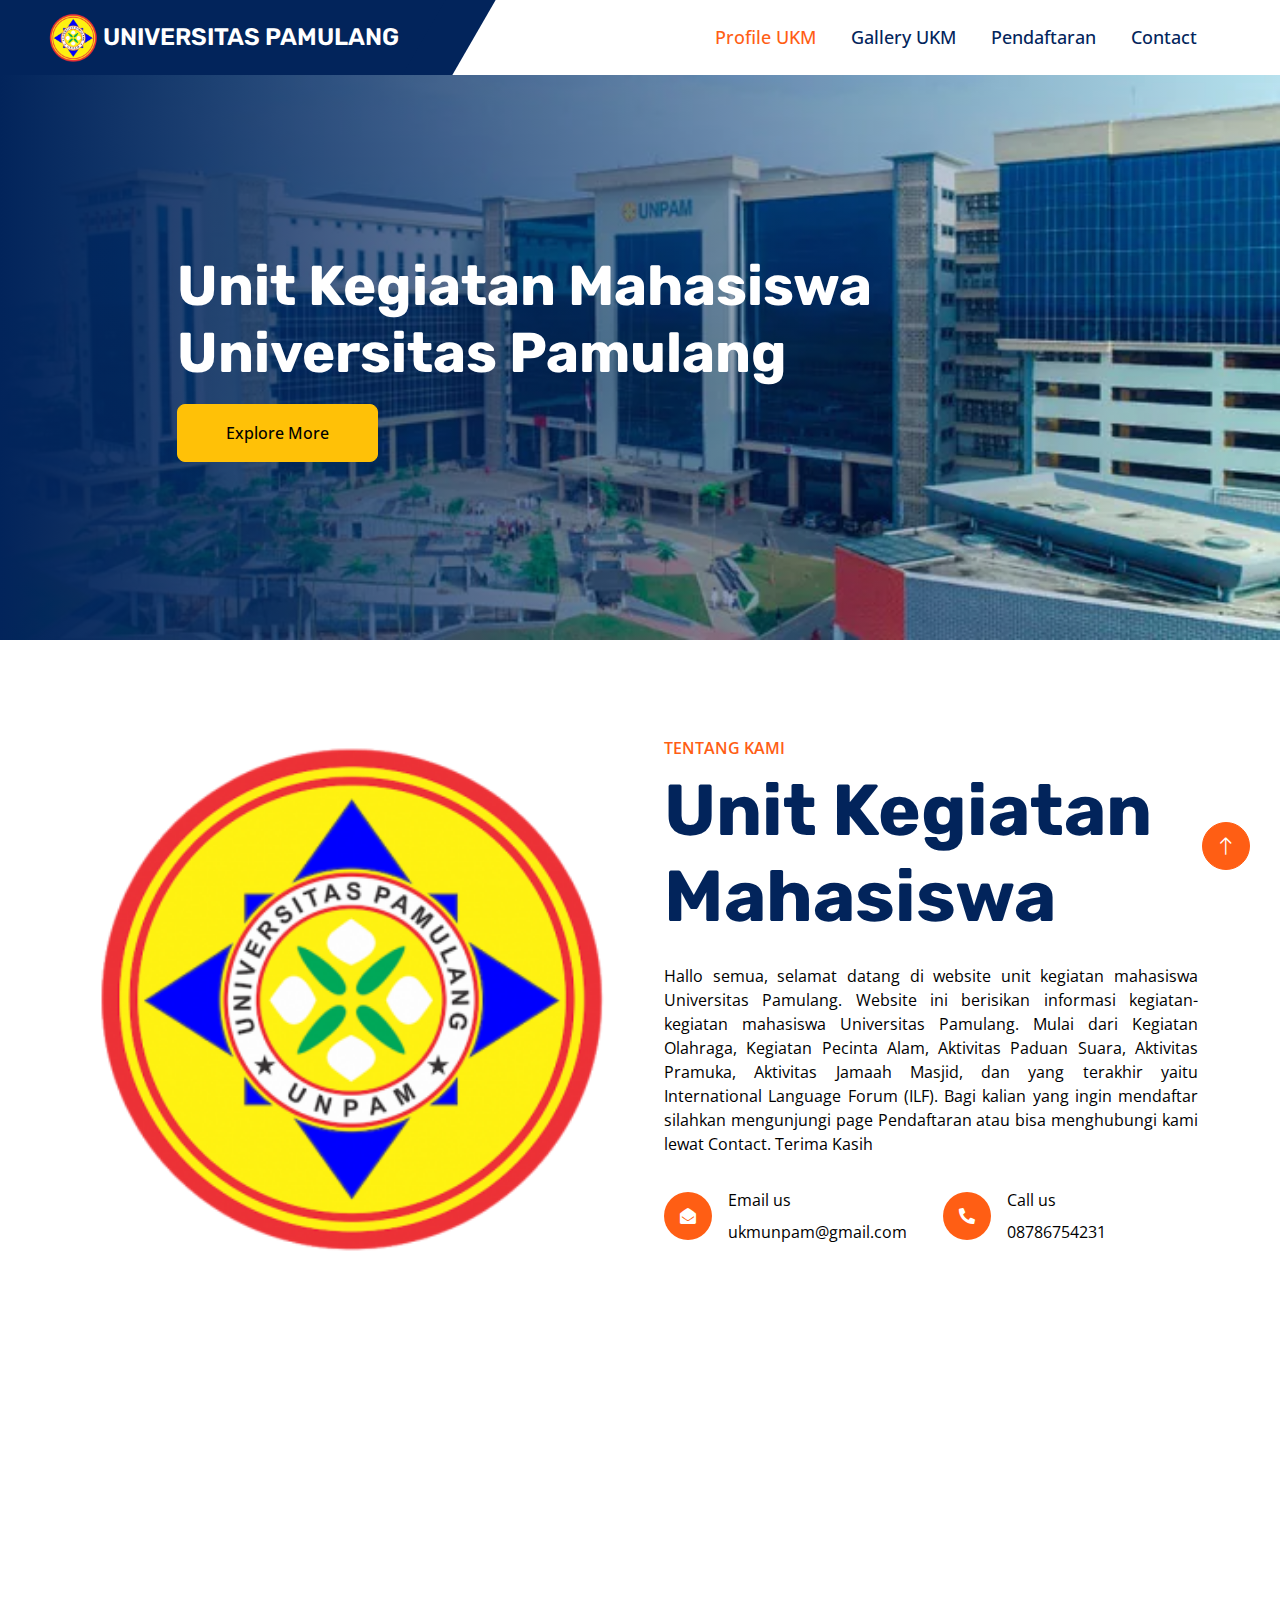
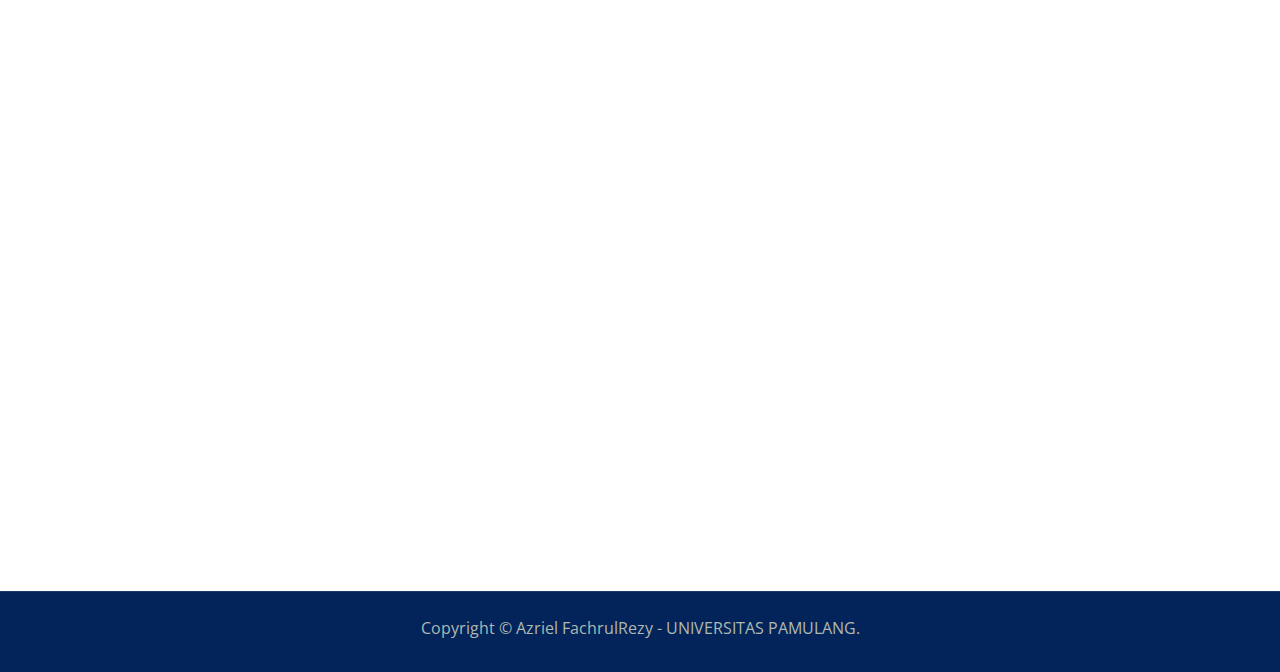
==== index.html @ edb2cf54 "Add files via upload" ====
<!DOCTYPE html>
<html lang="en">

<head>
    <meta charset="utf-8">
    <title>UKM - UNIVERSITAS Pamulang</title>
    <meta content="width=device-width, initial-scale=1.0" name="viewport">
    <meta content="" name="keywords">
    <meta content="" name="description">

    <!-- Favicon -->
    <link href="img/logo-unpam-300x291.png" rel="icon">

    <!-- Google Web Fonts -->
    <link rel="preconnect" href="https://fonts.googleapis.com">
    <link rel="preconnect" href="https://fonts.gstatic.com" crossorigin>
    <link
        href="https://fonts.googleapis.com/css2?family=Open+Sans:wght@400;500;600&family=Rubik:wght@500;600;700&display=swap"
        rel="stylesheet">

    <!-- Icon Font Stylesheet -->
    <link href="https://cdnjs.cloudflare.com/ajax/libs/font-awesome/5.10.0/css/all.min.css" rel="stylesheet">
    <link href="https://cdn.jsdelivr.net/npm/bootstrap-icons@1.4.1/font/bootstrap-icons.css" rel="stylesheet">

    <!-- Libraries Stylesheet -->
    <link href="lib/animate/animate.min.css" rel="stylesheet">
    <link href="lib/owlcarousel/assets/owl.carousel.min.css" rel="stylesheet">

    <!-- Customized Bootstrap Stylesheet -->
    <link href="css/bootstrap.min.css" rel="stylesheet">

    <!-- Template Stylesheet -->
    <link href="css/style.css" rel="stylesheet">
</head>

<body>
    <!-- Spinner Start -->
    <div id="spinner"
        class="show bg-white position-fixed translate-middle w-100 vh-100 top-50 start-50 d-flex align-items-center justify-content-center">
        <div class="spinner-border text-primary" role="status" style="width: 3rem; height: 3rem;"></div>
    </div>
    <!-- Spinner End -->


    <!-- Navbar Start -->
    <nav class="navbar navbar-expand-lg bg-white navbar-light sticky-top py-0 pe-5">
        <a href="index.html" class="navbar-brand ps-5 me-0">
            <img src="img/logo-unpam-300x291.png" alt="logo" style="width: 50px; margin-right: 5px;">
            <h4 class="text-white m-0">UNIVERSITAS PAMULANG</h4>
        </a>
        <button type="button" class="navbar-toggler me-0" data-bs-toggle="collapse" data-bs-target="#navbarCollapse">
            <span class="navbar-toggler-icon"></span>
        </button>
        <div class="collapse navbar-collapse" id="navbarCollapse">
            <div class="navbar-nav ms-auto p-4 p-lg-0">
                <a href="index.html" class="nav-item nav-link active">Profile UKM</a>
                <a href="gallery.html" class="nav-item nav-link">Gallery UKM</a>
                <a href="pendaftaran.html" class="nav-item nav-link">Pendaftaran</a>    
                <a href="contact.html" class="nav-item nav-link">Contact</a>
            </div>
        </div>
    </nav>
    <!-- Navbar End -->


    <!-- Carousel Start -->
    <div class="container-fluid px-0 mb-5">
        <div id="header-carousel" class="carousel slide" data-bs-ride="carousel">
            <div class="carousel-inner">
                <div class="carousel-item active">
                    <img class="w-100" src="img/kampus.webp" alt="Image">
                    <div class="carousel-caption">
                        <div class="container">
                            <div class="row justify-content-center">
                                <div class="col-lg-10 text-start">
                                    <h1 class="display-4 text-white mb-3 animated slideInRight">Unit Kegiatan Mahasiswa <br>Universitas Pamulang</span> </h1>
                                    <a href="index.html" class="btn btn-warning py-3 px-5 animated slideInRight" style="border-radius: 8px;">Explore More</a>
                                </div>
                            </div>
                        </div>
                    </div>
                </div>
            </div>
        </div>
    </div>
    <!-- Carousel End -->


    <!-- About Start -->
    <div class="container-xxl py-5">
        <div class="container">
            <div class="row g-5">
                <div class="col-lg-6">
                    <div class="row gx-3 h-100">
                        <div class="col-12 align-self-start wow fadeInUp" data-wow-delay="0.1s">
                            <img class="img-fluid" width="800px" src="img/logo-unpam-300x291.png">
                        </div>
                    </div>
                </div>
                <div class="col-lg-6 wow fadeIn" data-wow-delay="0.5s">
                    <p class="fw-medium text-uppercase text-primary mb-2">Tentang Kami</p>
                    <h1 class="display-2 mb-4">Unit Kegiatan Mahasiswa</h1>
                    <p class="mb-4" style="text-align: justify; color: black;">Hallo semua, selamat datang di website unit kegiatan mahasiswa Universitas Pamulang. 
                        Website ini berisikan informasi kegiatan-kegiatan mahasiswa Universitas Pamulang. Mulai dari 
                        Kegiatan Olahraga, Kegiatan Pecinta Alam, Aktivitas Paduan Suara, Aktivitas Pramuka, Aktivitas Jamaah Masjid,
                        dan yang terakhir yaitu International Language Forum (ILF). Bagi kalian yang ingin mendaftar silahkan mengunjungi
                        page Pendaftaran atau bisa menghubungi kami lewat Contact. Terima Kasih
                    </p>
                    <div class="row pt-2">
                        <div class="col-sm-6">
                            <div class="d-flex align-items-center">
                                <div class="flex-shrink-0 btn-lg-square rounded-circle bg-primary">
                                    <i class="fa fa-envelope-open text-white"></i>
                                </div>
                                <div class="ms-3">
                                    <p class="mb-2" style="color: black;">Email us</p>
                                    <p class="mb-0" style="color: black;">ukmunpam@gmail.com</p>
                                </div>
                            </div>
                        </div>
                        <div class="col-sm-6">
                            <div class="d-flex align-items-center">
                                <div class="flex-shrink-0 btn-lg-square rounded-circle bg-primary">
                                    <i class="fa fa-phone-alt text-white"></i>
                                </div>
                                <div class="ms-3">
                                    <p class="mb-2" style="color: black;">Call us</p>
                                    <p class="mb-0" style="color: black;">08786754231</p>
                                </div>
                            </div>
                        </div>
                    </div>
                </div>
            </div>
        </div>
    </div>
    <!-- About End -->

    <!-- Team Start -->
    <div class="container-xxl py-5">
        <div class="container">
            <div class="text-center mx-auto wow fadeInUp" data-wow-delay="0.1s" style="max-width: 600px;">
                <hr>
                <p class="fw-medium text-uppercase text-primary mb-2">Created by</p>
                <h1 class="display-5 mb-5">Azriel FachrulRezy 201011401824</h1>
            </div>
            <div class="row g-4">
                <div class="col-lg-4 col-md-6 wow fadeInUp" data-wow-delay="0.1s">

                </div>
                <div class="col-lg-4 col-md-6 wow fadeInUp" data-wow-delay="0.3s">
                    <div class="team-item">
                        <img class="img-fluid" src="img/azriel.jpeg" alt="Azriel FachrulRezy">
                        <div class="d-flex">
                            <div class="flex-shrink-0 btn-square bg-primary" style="width: 90px; height: 90px;">
                                <i class="fa fa-2x fa-share text-white"></i>
                            </div>
                            <div class="position-relative overflow-hidden bg-light d-flex flex-column justify-content-center w-100 ps-4"
                                style="height: 90px;">
                                <h5>Azriel FachrulRezy</h5>
                                <span class="text-primary">Student of Pamulang University</span>
                                <div class="team-social">
                                    <a class="btn btn-square btn-dark rounded-circle mx-1" href="https://github.com/AzrielFachrulRezyy"><i
                                            class="fab fa-github"></i></a>
                                    <a class="btn btn-square btn-dark rounded-circle mx-1" href="https://twitter.com/LittleFoxxyy"><i
                                            class="fab fa-twitter"></i></a>
                                    <a class="btn btn-square btn-dark rounded-circle mx-1" href="https://www.instagram.com/azrielfchrlrzy/"><i
                                            class="fab fa-instagram"></i></a>
                                </div>
                            </div>
                        </div>
                    </div>
                </div>

            </div>
        </div>
    </div>
    <!-- Team End -->

     <!-- Copyright Start -->
     <div class="container-fluid copyright bg-dark py-4">
        <div class="container text-center">
            <p class="mb-2">Copyright &copy; Azriel FachrulRezy - UNIVERSITAS PAMULANG.
            </p>
        </div>
    </div>
    <!-- Copyright End -->


    <!-- Back to Top -->
    <a href="#" class="btn btn-lg btn-primary btn-lg-square rounded-circle back-to-top"><i
            class="bi bi-arrow-up"></i></a>


    <!-- JavaScript Libraries -->
    <script src="https://code.jquery.com/jquery-3.4.1.min.js"></script>
    <script src="https://cdn.jsdelivr.net/npm/bootstrap@5.0.0/dist/js/bootstrap.bundle.min.js"></script>
    <script src="lib/wow/wow.min.js"></script>
    <script src="lib/easing/easing.min.js"></script>
    <script src="lib/waypoints/waypoints.min.js"></script>
    <script src="lib/owlcarousel/owl.carousel.min.js"></script>
    <script src="lib/counterup/counterup.min.js"></script>

    <!-- Template Javascript -->
    <script src="js/main.js"></script>
</body>

</html>
---- css/style.css ----
/********** Template CSS **********/
:root {
    --primary: #FF5E14;
    --secondary: #5F656F;
    --light: #F5F5F5;
    --dark: #02245B;
}

.back-to-top {
    position: fixed;
    display: none;
    right: 30px;
    bottom: 30px;
    z-index: 99;
}

h1,
h2,
.h1,
.h2,
.fw-bold {
    font-weight: 700 !important;
}

h3,
h4,
.h3,
.h4,
.fw-medium {
    font-weight: 600 !important;
}

h5,
h6,
.h5,
.h6,
.fw-semi-bold {
    font-weight: 500 !important;
}


/*** Spinner ***/
#spinner {
    opacity: 0;
    visibility: hidden;
    transition: opacity .5s ease-out, visibility 0s linear .5s;
    z-index: 99999;
}

#spinner.show {
    transition: opacity .5s ease-out, visibility 0s linear 0s;
    visibility: visible;
    opacity: 1;
}


/*** Button ***/
.btn {
    transition: .5s;
    font-weight: 500;
}

.btn-primary,
.btn-outline-primary:hover {
    color: #FFFFFF;
}

.btn-square {
    width: 38px;
    height: 38px;
}

.btn-sm-square {
    width: 32px;
    height: 32px;
}

.btn-lg-square {
    width: 48px;
    height: 48px;
}

.btn-square,
.btn-sm-square,
.btn-lg-square {
    padding: 0;
    display: flex;
    align-items: center;
    justify-content: center;
    font-weight: normal;
}


.topbar-right {
    position: relative;
    background: var(--primary);
}

.topbar-right::before {
    position: absolute;
    content: "";
    width: 30px;
    height: 100%;
    top: 0;
    left: -15px;
    transform: skewX(-30deg);
    background-color: var(--primary);
}


/*** Navbar ***/
.navbar.sticky-top {
    top: -100px;
    transition: .5s;
}

.navbar .navbar-brand {
    position: relative;
    padding-right: 50px;
    height: 75px;
    display: flex;
    align-items: center;
    background: #02245B;
}

.navbar .navbar-brand::after {
    position: absolute;
    content: "";
    width: 50px;
    height: 100%;
    top: 0;
    right: -25px;
    transform: skewX(-30deg);
    background-color: #02245B;
}

.navbar .navbar-nav .nav-link {
    margin-right: 35px;
    padding: 20px 0;
    color: var(--dark);
    font-size: 18px;
    font-weight: 500;
    outline: none;
}

.navbar .navbar-nav .nav-link:hover,
.navbar .navbar-nav .nav-link.active {
    color: var(--primary);
}

.navbar .dropdown-toggle::after {
    border: none;
    content: "\f107";
    font-family: "Font Awesome 5 Free";
    font-weight: 900;
    vertical-align: middle;
    margin-left: 8px;
}

@media (max-width: 991.98px) {
    .navbar .navbar-nav .nav-link  {
        margin-right: 0;
        padding: 10px 0;
    }

    .navbar .navbar-nav {
        border-top: 1px solid #EEEEEE;
    }
}

@media (min-width: 992px) {
    .navbar .nav-item .dropdown-menu {
        display: block;
        border: none;
        margin-top: 0;
        top: 150%;
        opacity: 0;
        visibility: hidden;
        transition: .5s;
    }

    .navbar .nav-item:hover .dropdown-menu {
        top: 100%;
        visibility: visible;
        transition: .5s;
        opacity: 1;
    }
}


/*** Header ***/
.carousel-caption {
    top: 0;
    left: 0;
    right: 0;
    bottom: 0;
    display: flex;
    align-items: center;
    background: linear-gradient(to right, rgba(2, 36, 91, 1) 0%, rgba(2, 36, 91, 0) 100%);
    z-index: 1;
}

.carousel-control-prev,
.carousel-control-next {
    width: 15%;
}

.carousel-control-prev-icon,
.carousel-control-next-icon {
    width: 3.5rem;
    height: 3.5rem;
    background-color: var(--primary);
    border: 15px solid var(--primary);
    border-radius: 3.5rem;
}
nono
@media (max-width: 768px) {
    #header-carousel .carousel-item {
        position: relative;
        min-height: 450px;
    }
    
    #header-carousel .carousel-item img {
        position: absolute;
        width: 100%;
        height: 100%;
        object-fit: cover;
    }
}

.page-header {
    background: linear-gradient(to right, rgba(2, 36, 91, 1) 0%, rgba(2, 36, 91, 0) 100%), url(../img/kampus.webp) no-repeat;
    background-size: cover;
}

.page-header .breadcrumb-item+.breadcrumb-item::before {
    color: var(--light);
}

.page-header .breadcrumb-item,
.page-header .breadcrumb-item a {
    font-size: 18px;
    color: var(--light);
}


/*** Facts ***/
.facts {
    position: relative;
    margin: 6rem 0;
    background: var(--dark);
}

.facts .border {
    border-color: rgba(255, 255, 255, .1) !important;
}


/*** Features ***/
.btn-play {
    position: absolute;
    top: 50%;
    right: -30px;
    transform: translateY(-50%);
    display: block;
    box-sizing: content-box;
    width: 16px;
    height: 26px;
    border-radius: 100%;
    border: none;
    outline: none !important;
    padding: 18px 20px 20px 28px;
    background: var(--primary);
}

@media (max-width: 992px) {
    .btn-play {
        left: 50%;
        right: auto;
        transform: translate(-50%, -50%);
    }
}

.btn-play:before {
    content: "";
    position: absolute;
    z-index: 0;
    left: 50%;
    top: 50%;
    transform: translateX(-50%) translateY(-50%);
    display: block;
    width: 60px;
    height: 60px;
    background: var(--primary);
    border-radius: 100%;
    animation: pulse-border 1500ms ease-out infinite;
}

.btn-play:after {
    content: "";
    position: absolute;
    z-index: 1;
    left: 50%;
    top: 50%;
    transform: translateX(-50%) translateY(-50%);
    display: block;
    width: 60px;
    height: 60px;
    background: var(--primary);
    border-radius: 100%;
    transition: all 200ms;
}

.btn-play span {
    display: block;
    position: relative;
    z-index: 3;
    width: 0;
    height: 0;
    left: -1px;
    border-left: 16px solid #FFFFFF;
    border-top: 11px solid transparent;
    border-bottom: 11px solid transparent;
}

@keyframes pulse-border {
    0% {
        transform: translateX(-50%) translateY(-50%) translateZ(0) scale(1);
        opacity: 1;
    }

    100% {
        transform: translateX(-50%) translateY(-50%) translateZ(0) scale(2);
        opacity: 0;
    }
}

.modal-video .modal-dialog {
    position: relative;
    max-width: 800px;
    margin: 60px auto 0 auto;
}

.modal-video .modal-body {
    position: relative;
    padding: 0px;
}

.modal-video .close {
    position: absolute;
    width: 30px;
    height: 30px;
    right: 0px;
    top: -30px;
    z-index: 999;
    font-size: 30px;
    font-weight: normal;
    color: #FFFFFF;
    background: #000000;
    opacity: 1;
}


/*** Service ***/
.service-item {
    position: relative;
    margin: 65px 0 25px 0;
    box-shadow: 0 0 45px rgba(0, 0, 0, .07);
}

.service-item .service-img {
    position: absolute;
    padding: 12px;
    width: 130px;
    height: 130px;
    top: -65px;
    left: 50%;
    transform: translateX(-50%);
    background: #FFFFFF;
    box-shadow: 0 0 45px rgba(0, 0, 0, .09);
    z-index: 2;
}

.service-item .service-detail {
    position: absolute;
    width: 100%;
    height: 100%;
    top: 0;
    left: 0;
    overflow: hidden;
    z-index: 1;
}

.service-item .service-title {
    position: absolute;
    padding: 65px 30px 25px 30px;
    width: 100%;
    height: 100%;
    top: 0;
    left: 0;
    display: flex;
    flex-direction: column;
    align-items: center;
    justify-content: center;
    text-align: center;
    background: #FFFFFF;
    transition: .5s;
}

.service-item:hover .service-title {
    top: -100%;
}

.service-item .service-text {
    position: absolute;
    overflow: hidden;
    padding: 65px 30px 25px 30px;
    width: 100%;
    height: 100%;
    top: 100%;
    left: 0;
    display: flex;
    align-items: center;
    text-align: center;
    background: rgba(2, 36, 91, .7);
    transition: .5s;
}

.service-item:hover .service-text {
    top: 0;
}

.service-item .service-text::before {
    position: absolute;
    content: "";
    width: 100%;
    height: 100px;
    top: -100%;
    left: 0;
    transform: skewY(-12deg);
    background: #FFFFFF;
    transition: .5s;
}

.service-item:hover .service-text::before {
    top: -55px;
}

.service-item .btn {
    position: absolute;
    width: 130px;
    height: 50px;
    left: 50%;
    bottom: -25px;
    transform: translateX(-50%);
    display: flex;
    align-items: center;
    justify-content: center;
    color: var(--secondary);
    background: #FFFFFF;
    border: none;
    box-shadow: 0 0 45px rgba(0, 0, 0, .09);
    z-index: 2;
}

.service-item .btn:hover {
    color: #FFFFFF;
    background: var(--primary);
}


/*** Project ***/
.project-carousel {
    position: relative;
    background: var(--dark);
}

.project-item {
    position: relative;
    display: block;
}

.project-item img {
    transition: .5s;
}

.project-item:hover img,
.project-carousel .owl-item.center img {
    margin-top: -60px;
}

.project-item .project-title {
    position: absolute;
    padding: 0 15px;
    width: 100%;
    height: 80px;
    bottom: -110px;
    left: 0;
    display: flex;
    align-items: center;
    justify-content: center;
    text-align: center;
    background: var(--dark);
    transition: .5s;
}

.project-item:hover .project-title,
.project-carousel .owl-item.center .project-title  {
    bottom: -60px;
}

.project-item .project-title::before {
    position: absolute;
    content: "";
    width: 100%;
    height: 30px;
    top: -15px;
    left: 0;
    transform: skewY(-5deg);
    background: var(--dark);
    transition: .5s;
}

.project-carousel .owl-nav {
    position: absolute;
    width: 100%;
    height: 45px;
    top: 50%;
    left: 0;
    transform: translateY(-50%);
    display: flex;
    justify-content: space-between;
    transition: .5s;
    opacity: 0;
    z-index: 1;
}

.project-carousel:hover .owl-nav {
    opacity: 1;
}

.project-carousel .owl-nav .owl-prev,
.project-carousel .owl-nav .owl-next {
    margin: 0 30px;
    width: 45px;
    height: 45px;
    display: flex;
    align-items: center;
    justify-content: center;
    color: #FFFFFF;
    background: var(--primary);
    border-radius: 45px;
    font-size: 22px;
    transition: .5s;
}


/*** Team ***/
.team-item .team-social {
    position: absolute;
    width: 100%;
    height: 100%;
    top: 0;
    left: -100%;
    display: flex;
    align-items: center;
    background: var(--primary);
    transition: .5s;
}

.team-item:hover .team-social {
    left: 0;
}


/*** Testimonial ***/
.testimonial-carousel::before {
    position: absolute;
    content: "";
    top: 0;
    left: 0;
    height: 100%;
    width: 0;
    background: linear-gradient(to right, rgba(255, 255, 255, 1) 0%, rgba(255, 255, 255, 0) 100%);
    z-index: 1;
}

.testimonial-carousel::after {
    position: absolute;
    content: "";
    top: 0;
    right: 0;
    height: 100%;
    width: 0;
    background: linear-gradient(to left, rgba(255, 255, 255, 1) 0%, rgba(255, 255, 255, 0) 100%);
    z-index: 1;
}

@media (min-width: 768px) {
    .testimonial-carousel::before,
    .testimonial-carousel::after {
        width: 200px;
    }
}

@media (min-width: 992px) {
    .testimonial-carousel::before,
    .testimonial-carousel::after {
        width: 300px;
    }
}

.testimonial-carousel .owl-nav {
    position: absolute;
    width: 350px;
    top: 20px;
    left: 50%;
    transform: translateX(-50%);
    display: flex;
    justify-content: space-between;
    opacity: 0;
    transition: .5s;
    z-index: 1;
}

.testimonial-carousel:hover .owl-nav {
    width: 300px;
    opacity: 1;
}

.testimonial-carousel .owl-nav .owl-prev,
.testimonial-carousel .owl-nav .owl-next {
    position: relative;
    color: var(--primary);
    font-size: 45px;
    transition: .5s;
}

.testimonial-carousel .owl-nav .owl-prev:hover,
.testimonial-carousel .owl-nav .owl-next:hover {
    color: var(--dark);
}

.testimonial-carousel .testimonial-img img {
    width: 100px;
    height: 100px;
}

.testimonial-carousel .testimonial-img .btn-square {
    position: absolute;
    bottom: -19px;
    left: 50%;
    transform: translateX(-50%);
}

.testimonial-carousel .owl-item .testimonial-text {
    margin-bottom: 30px;
    box-shadow: 0 0 45px rgba(0, 0, 0, .08);
    transform: scale(.8);
    transition: .5s;
}

.testimonial-carousel .owl-item.center .testimonial-text {
    transform: scale(1);
}


/*** Footer ***/
.footer {
    color: #B0B9AE;
}

.footer .btn.btn-link {
    display: block;
    margin-bottom: 5px;
    padding: 0;
    text-align: left;
    color: #B0B9AE;
    font-weight: normal;
    text-transform: capitalize;
    transition: .3s;
}

.footer .btn.btn-link::before {
    position: relative;
    content: "\f105";
    font-family: "Font Awesome 5 Free";
    font-weight: 900;
    margin-right: 10px;
}

.footer .btn.btn-link:hover {
    color: var(--light);
    letter-spacing: 1px;
    box-shadow: none;
}

.copyright {
    color: #B0B9AE;
    border-top: 1px solid rgba(255, 255, 255, .1);
}
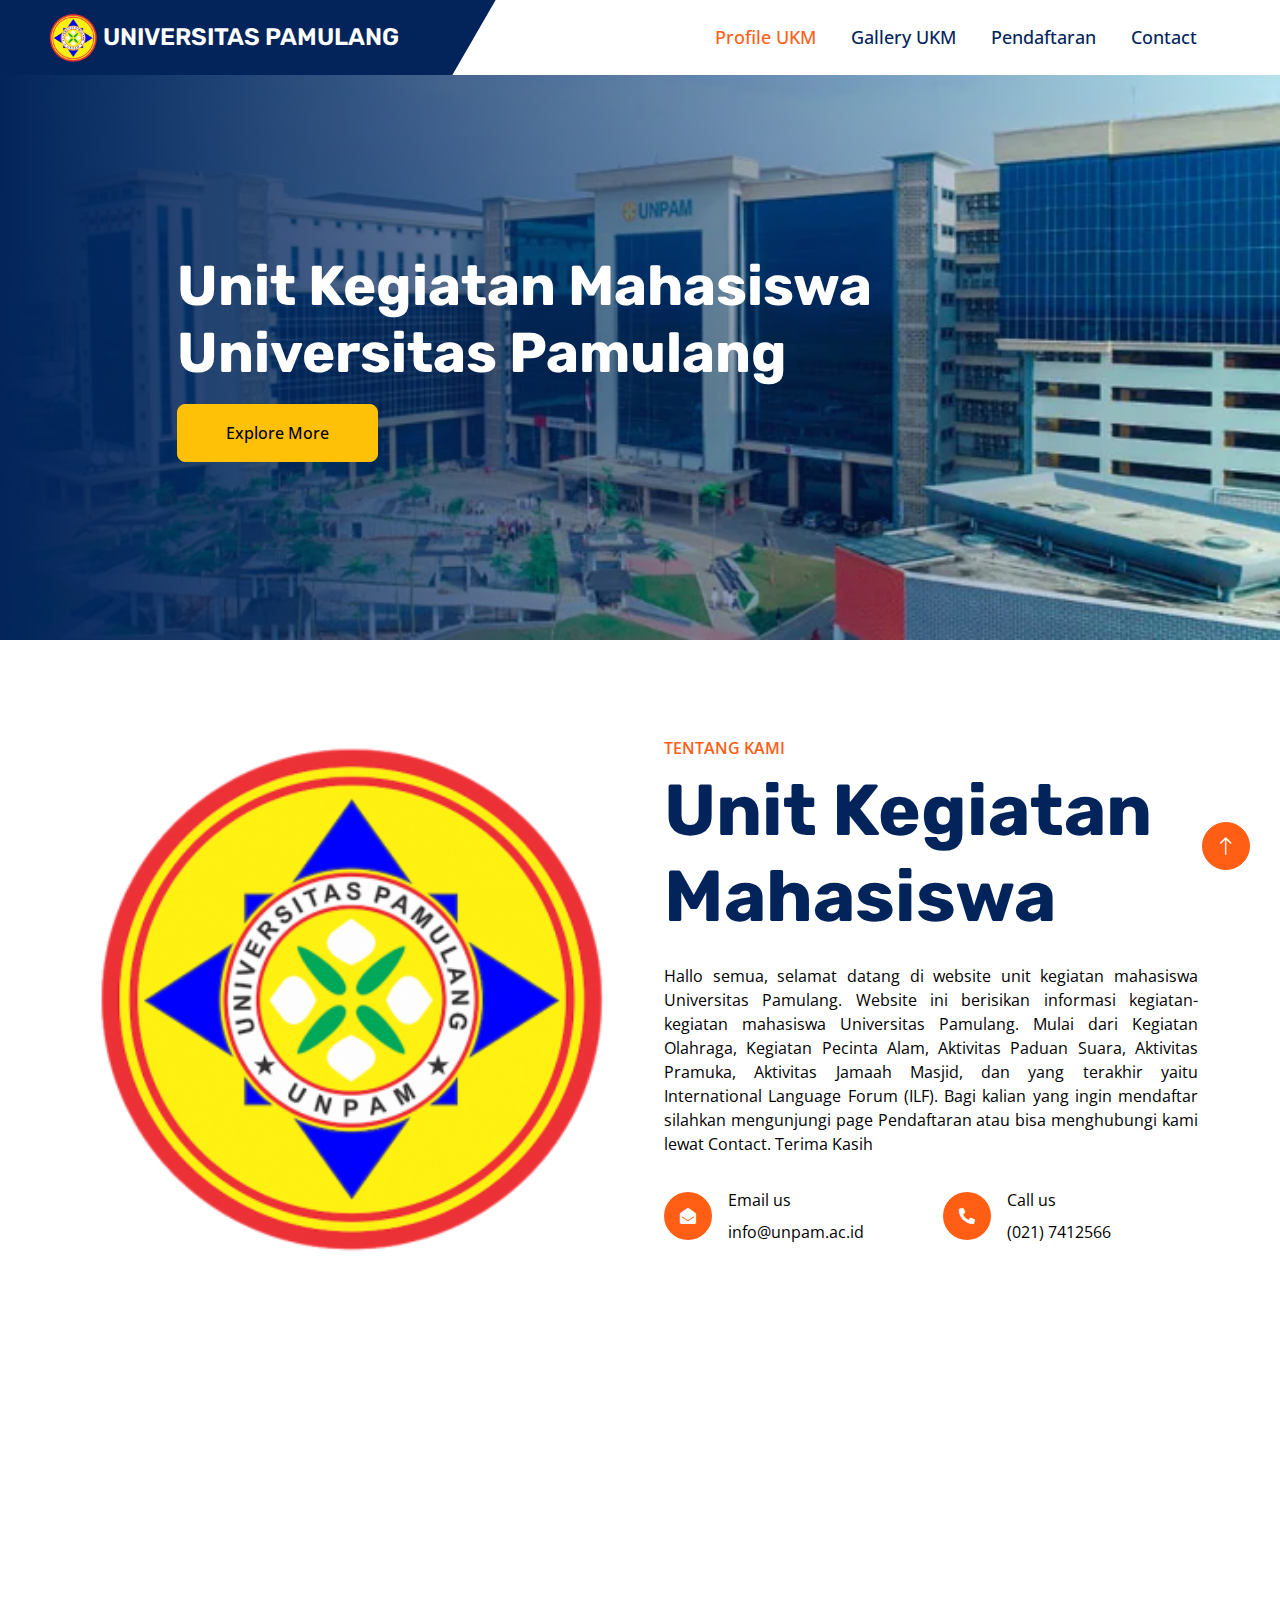
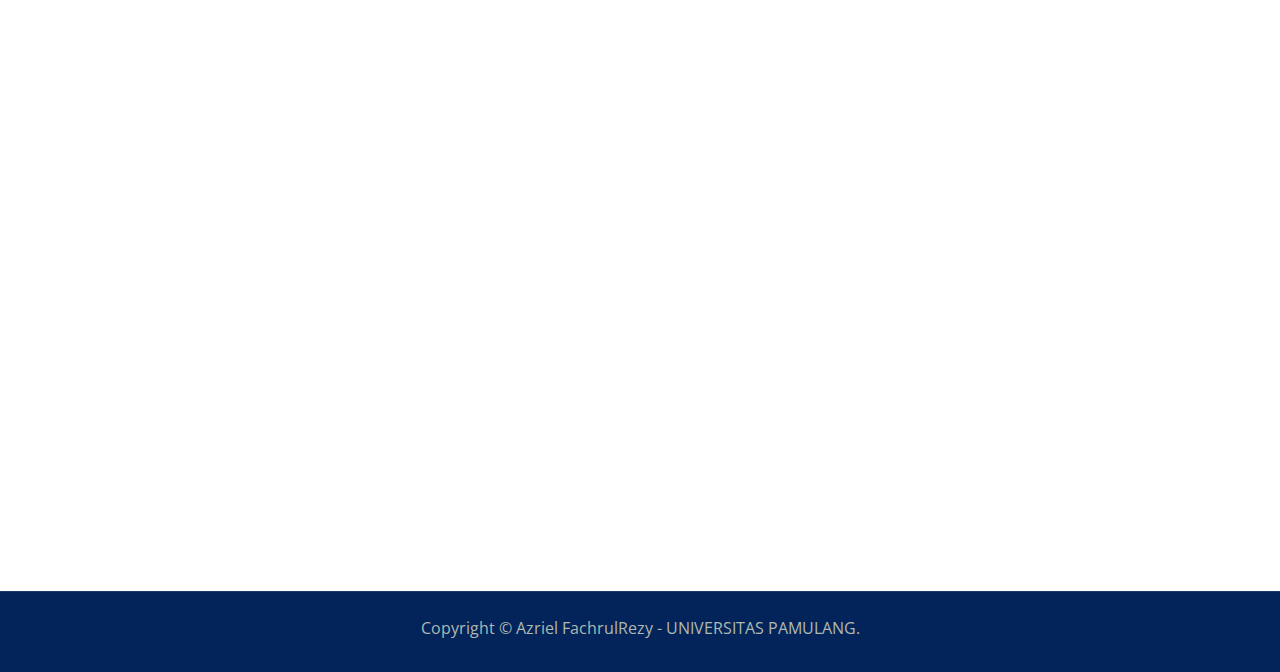
==== commit 4bfbb7e2: "update pendaftaran and contact" ====
--- a/index.html
+++ b/index.html
@@ -114,7 +114,7 @@
                                 </div>
                                 <div class="ms-3">
                                     <p class="mb-2" style="color: black;">Email us</p>
-                                    <p class="mb-0" style="color: black;">ukmunpam@gmail.com</p>
+                                    <p class="mb-0" style="color: black;">info@unpam.ac.id</p>
                                 </div>
                             </div>
                         </div>
@@ -125,7 +125,7 @@
                                 </div>
                                 <div class="ms-3">
                                     <p class="mb-2" style="color: black;">Call us</p>
-                                    <p class="mb-0" style="color: black;">08786754231</p>
+                                    <p class="mb-0" style="color: black;">(021) 7412566</p>
                                 </div>
                             </div>
                         </div>
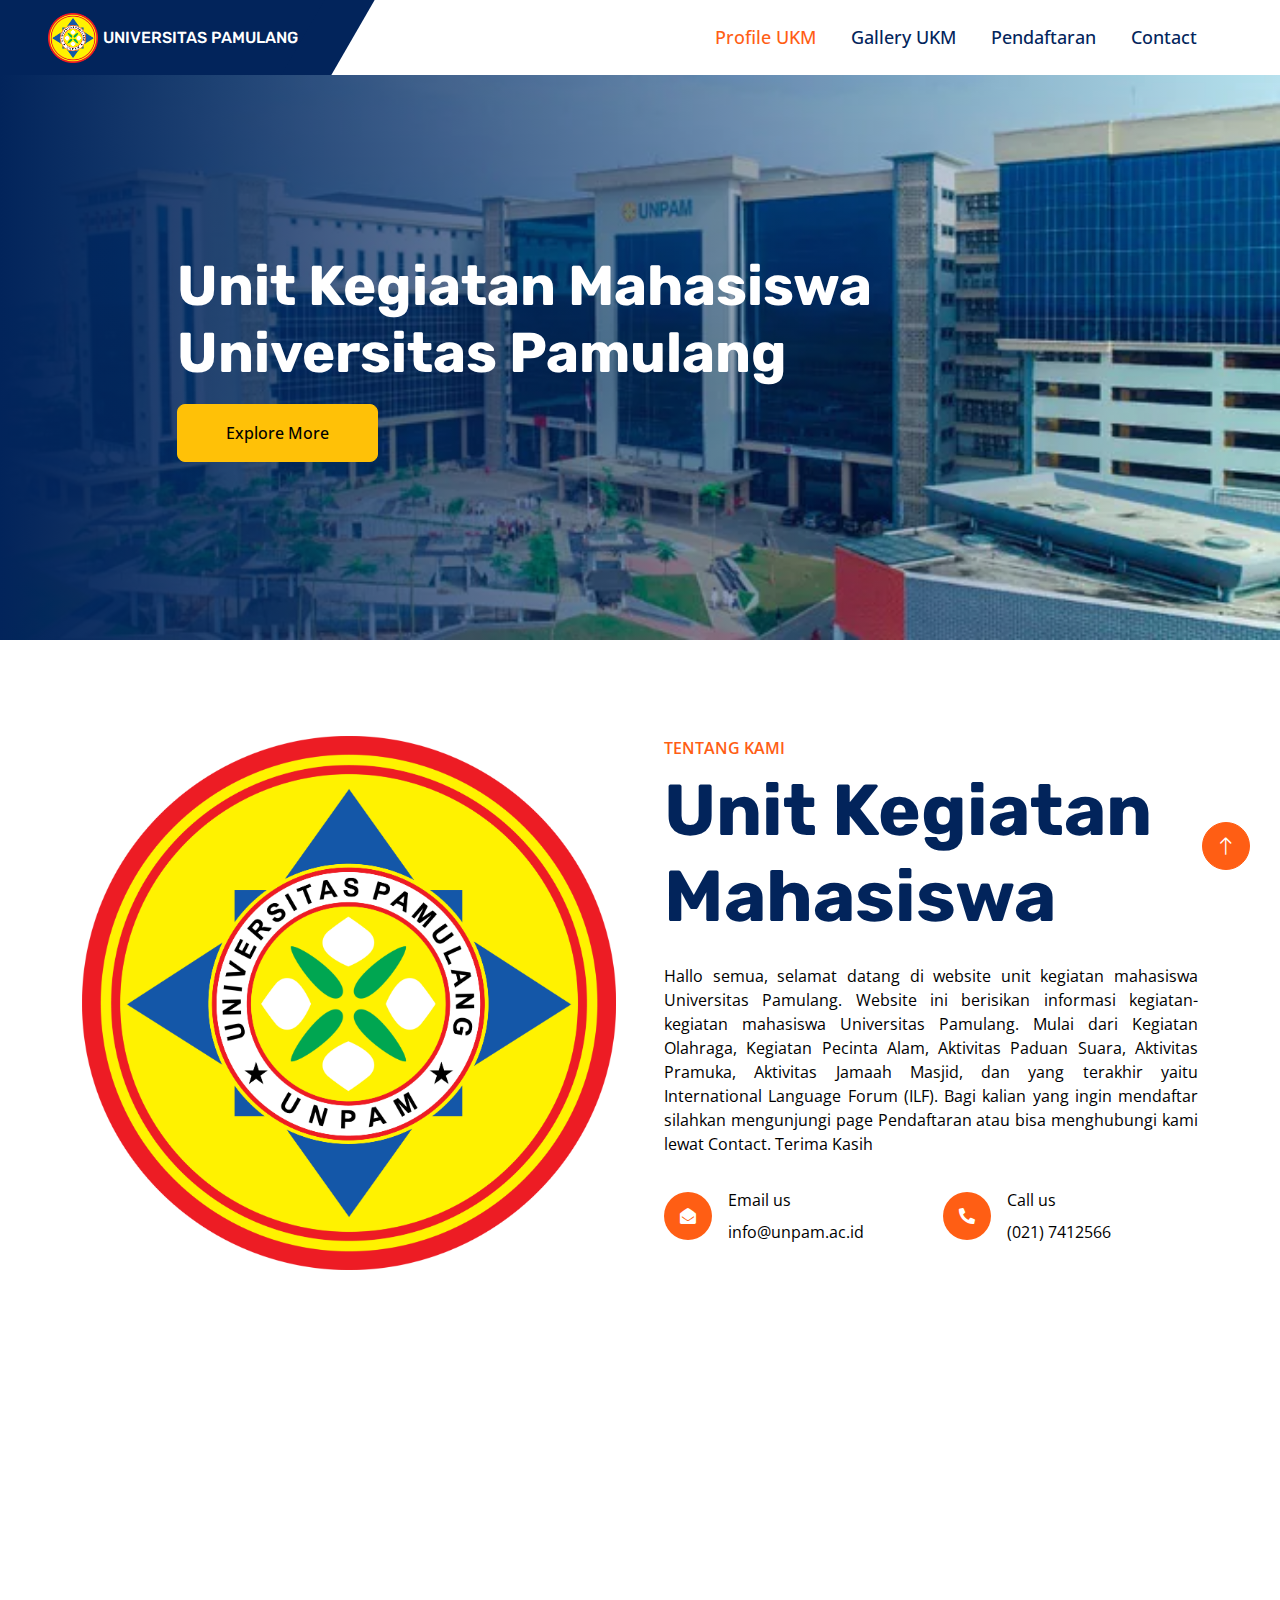
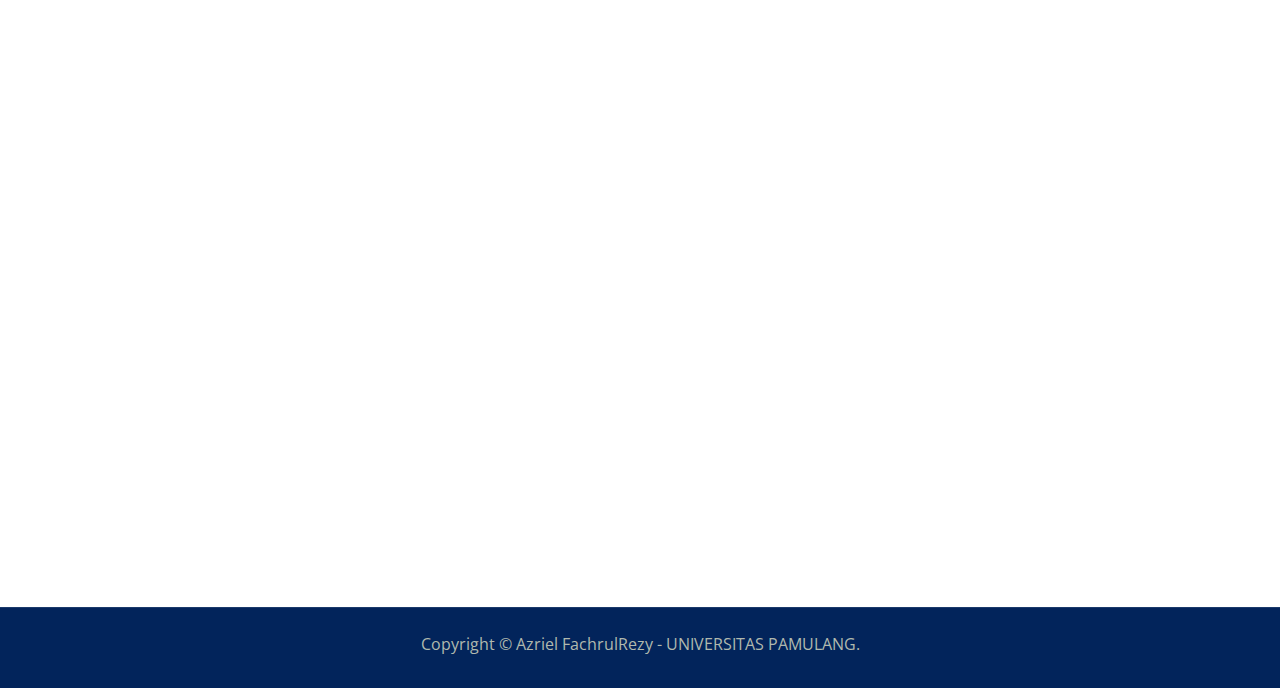
==== commit 2b33966b: "update navbar" ====
--- a/index.html
+++ b/index.html
@@ -46,7 +46,7 @@
     <nav class="navbar navbar-expand-lg bg-white navbar-light sticky-top py-0 pe-5">
         <a href="index.html" class="navbar-brand ps-5 me-0">
             <img src="img/logo-unpam-300x291.png" alt="logo" style="width: 50px; margin-right: 5px;">
-            <h4 class="text-white m-0">UNIVERSITAS PAMULANG</h4>
+            <h6 class="text-white m-0">UNIVERSITAS PAMULANG</h6>
         </a>
         <button type="button" class="navbar-toggler me-0" data-bs-toggle="collapse" data-bs-target="#navbarCollapse">
             <span class="navbar-toggler-icon"></span>
--- a/css/style.css
+++ b/css/style.css
@@ -1,17 +1,17 @@
 /********** Template CSS **********/
 :root {
-    --primary: #FF5E14;
-    --secondary: #5F656F;
-    --light: #F5F5F5;
-    --dark: #02245B;
+  --primary: #ff5e14;
+  --secondary: #5f656f;
+  --light: #f5f5f5;
+  --dark: #02245b;
 }
 
 .back-to-top {
-    position: fixed;
-    display: none;
-    right: 30px;
-    bottom: 30px;
-    z-index: 99;
+  position: fixed;
+  display: none;
+  right: 30px;
+  bottom: 30px;
+  z-index: 99;
 }
 
 h1,
@@ -19,7 +19,7 @@
 .h1,
 .h2,
 .fw-bold {
-    font-weight: 700 !important;
+  font-weight: 700 !important;
 }
 
 h3,
@@ -27,7 +27,7 @@
 .h3,
 .h4,
 .fw-medium {
-    font-weight: 600 !important;
+  font-weight: 600 !important;
 }
 
 h5,
@@ -35,667 +35,671 @@
 .h5,
 .h6,
 .fw-semi-bold {
-    font-weight: 500 !important;
-}
-
+  font-weight: 500 !important;
+}
 
 /*** Spinner ***/
 #spinner {
-    opacity: 0;
-    visibility: hidden;
-    transition: opacity .5s ease-out, visibility 0s linear .5s;
-    z-index: 99999;
+  opacity: 0;
+  visibility: hidden;
+  transition: opacity 0.5s ease-out, visibility 0s linear 0.5s;
+  z-index: 99999;
 }
 
 #spinner.show {
-    transition: opacity .5s ease-out, visibility 0s linear 0s;
-    visibility: visible;
-    opacity: 1;
-}
-
+  transition: opacity 0.5s ease-out, visibility 0s linear 0s;
+  visibility: visible;
+  opacity: 1;
+}
 
 /*** Button ***/
 .btn {
-    transition: .5s;
-    font-weight: 500;
+  transition: 0.5s;
+  font-weight: 500;
 }
 
 .btn-primary,
 .btn-outline-primary:hover {
-    color: #FFFFFF;
+  color: #ffffff;
 }
 
 .btn-square {
-    width: 38px;
-    height: 38px;
+  width: 38px;
+  height: 38px;
 }
 
 .btn-sm-square {
-    width: 32px;
-    height: 32px;
+  width: 32px;
+  height: 32px;
 }
 
 .btn-lg-square {
-    width: 48px;
-    height: 48px;
+  width: 48px;
+  height: 48px;
 }
 
 .btn-square,
 .btn-sm-square,
 .btn-lg-square {
-    padding: 0;
-    display: flex;
-    align-items: center;
-    justify-content: center;
-    font-weight: normal;
-}
-
+  padding: 0;
+  display: flex;
+  align-items: center;
+  justify-content: center;
+  font-weight: normal;
+}
 
 .topbar-right {
-    position: relative;
-    background: var(--primary);
+  position: relative;
+  background: var(--primary);
 }
 
 .topbar-right::before {
-    position: absolute;
-    content: "";
-    width: 30px;
-    height: 100%;
-    top: 0;
-    left: -15px;
-    transform: skewX(-30deg);
-    background-color: var(--primary);
-}
-
+  position: absolute;
+  content: "";
+  width: 30px;
+  height: 100%;
+  top: 0;
+  left: -15px;
+  transform: skewX(-30deg);
+  background-color: var(--primary);
+}
 
 /*** Navbar ***/
 .navbar.sticky-top {
-    top: -100px;
-    transition: .5s;
+  top: -100px;
+  transition: 0.5s;
 }
 
 .navbar .navbar-brand {
-    position: relative;
-    padding-right: 50px;
-    height: 75px;
-    display: flex;
-    align-items: center;
-    background: #02245B;
+  position: relative;
+  padding-right: 30px;
+  height: 75px;
+  display: flex;
+  align-items: center;
+  background: #02245b;
 }
 
 .navbar .navbar-brand::after {
-    position: absolute;
-    content: "";
-    width: 50px;
-    height: 100%;
-    top: 0;
-    right: -25px;
-    transform: skewX(-30deg);
-    background-color: #02245B;
+  position: absolute;
+  content: "";
+  width: 50px;
+  height: 100%;
+  top: 0;
+  right: -25px;
+  transform: skewX(-30deg);
+  background-color: #02245b;
 }
 
 .navbar .navbar-nav .nav-link {
-    margin-right: 35px;
-    padding: 20px 0;
-    color: var(--dark);
-    font-size: 18px;
-    font-weight: 500;
-    outline: none;
+  margin-right: 35px;
+  padding: 20px 0;
+  color: var(--dark);
+  font-size: 18px;
+  font-weight: 500;
+  outline: none;
 }
 
 .navbar .navbar-nav .nav-link:hover,
 .navbar .navbar-nav .nav-link.active {
-    color: var(--primary);
+  color: var(--primary);
 }
 
 .navbar .dropdown-toggle::after {
+  border: none;
+  content: "\f107";
+  font-family: "Font Awesome 5 Free";
+  font-weight: 900;
+  vertical-align: middle;
+  margin-left: 8px;
+}
+
+@media (max-width: 991.98px) {
+  .navbar .navbar-nav .nav-link {
+    margin-right: 0;
+    padding: 10px 0;
+  }
+
+  .navbar .navbar-nav {
+    border-top: 1px solid #eeeeee;
+  }
+}
+
+@media (min-width: 992px) {
+  .navbar .nav-item .dropdown-menu {
+    display: block;
     border: none;
-    content: "\f107";
-    font-family: "Font Awesome 5 Free";
-    font-weight: 900;
-    vertical-align: middle;
-    margin-left: 8px;
-}
-
-@media (max-width: 991.98px) {
-    .navbar .navbar-nav .nav-link  {
-        margin-right: 0;
-        padding: 10px 0;
-    }
-
-    .navbar .navbar-nav {
-        border-top: 1px solid #EEEEEE;
-    }
-}
-
-@media (min-width: 992px) {
-    .navbar .nav-item .dropdown-menu {
-        display: block;
-        border: none;
-        margin-top: 0;
-        top: 150%;
-        opacity: 0;
-        visibility: hidden;
-        transition: .5s;
-    }
-
-    .navbar .nav-item:hover .dropdown-menu {
-        top: 100%;
-        visibility: visible;
-        transition: .5s;
-        opacity: 1;
-    }
-}
-
+    margin-top: 0;
+    top: 150%;
+    opacity: 0;
+    visibility: hidden;
+    transition: 0.5s;
+  }
+
+  .navbar .nav-item:hover .dropdown-menu {
+    top: 100%;
+    visibility: visible;
+    transition: 0.5s;
+    opacity: 1;
+  }
+}
 
 /*** Header ***/
 .carousel-caption {
-    top: 0;
-    left: 0;
-    right: 0;
-    bottom: 0;
-    display: flex;
-    align-items: center;
-    background: linear-gradient(to right, rgba(2, 36, 91, 1) 0%, rgba(2, 36, 91, 0) 100%);
-    z-index: 1;
+  top: 0;
+  left: 0;
+  right: 0;
+  bottom: 0;
+  display: flex;
+  align-items: center;
+  background: linear-gradient(
+    to right,
+    rgba(2, 36, 91, 1) 0%,
+    rgba(2, 36, 91, 0) 100%
+  );
+  z-index: 1;
 }
 
 .carousel-control-prev,
 .carousel-control-next {
-    width: 15%;
+  width: 15%;
 }
 
 .carousel-control-prev-icon,
 .carousel-control-next-icon {
-    width: 3.5rem;
-    height: 3.5rem;
-    background-color: var(--primary);
-    border: 15px solid var(--primary);
-    border-radius: 3.5rem;
-}
-nono
+  width: 3.5rem;
+  height: 3.5rem;
+  background-color: var(--primary);
+  border: 15px solid var(--primary);
+  border-radius: 3.5rem;
+}
 @media (max-width: 768px) {
-    #header-carousel .carousel-item {
-        position: relative;
-        min-height: 450px;
-    }
-    
-    #header-carousel .carousel-item img {
-        position: absolute;
-        width: 100%;
-        height: 100%;
-        object-fit: cover;
-    }
-}
-
-.page-header {
-    background: linear-gradient(to right, rgba(2, 36, 91, 1) 0%, rgba(2, 36, 91, 0) 100%), url(../img/kampus.webp) no-repeat;
-    background-size: cover;
-}
-
-.page-header .breadcrumb-item+.breadcrumb-item::before {
-    color: var(--light);
-}
-
-.page-header .breadcrumb-item,
-.page-header .breadcrumb-item a {
-    font-size: 18px;
-    color: var(--light);
-}
-
-
-/*** Facts ***/
-.facts {
+  #header-carousel .carousel-item {
     position: relative;
-    margin: 6rem 0;
-    background: var(--dark);
-}
-
-.facts .border {
-    border-color: rgba(255, 255, 255, .1) !important;
-}
-
-
-/*** Features ***/
-.btn-play {
-    position: absolute;
-    top: 50%;
-    right: -30px;
-    transform: translateY(-50%);
-    display: block;
-    box-sizing: content-box;
-    width: 16px;
-    height: 26px;
-    border-radius: 100%;
-    border: none;
-    outline: none !important;
-    padding: 18px 20px 20px 28px;
-    background: var(--primary);
-}
-
-@media (max-width: 992px) {
-    .btn-play {
-        left: 50%;
-        right: auto;
-        transform: translate(-50%, -50%);
-    }
-}
-
-.btn-play:before {
-    content: "";
-    position: absolute;
-    z-index: 0;
-    left: 50%;
-    top: 50%;
-    transform: translateX(-50%) translateY(-50%);
-    display: block;
-    width: 60px;
-    height: 60px;
-    background: var(--primary);
-    border-radius: 100%;
-    animation: pulse-border 1500ms ease-out infinite;
-}
-
-.btn-play:after {
-    content: "";
-    position: absolute;
-    z-index: 1;
-    left: 50%;
-    top: 50%;
-    transform: translateX(-50%) translateY(-50%);
-    display: block;
-    width: 60px;
-    height: 60px;
-    background: var(--primary);
-    border-radius: 100%;
-    transition: all 200ms;
-}
-
-.btn-play span {
-    display: block;
-    position: relative;
-    z-index: 3;
-    width: 0;
-    height: 0;
-    left: -1px;
-    border-left: 16px solid #FFFFFF;
-    border-top: 11px solid transparent;
-    border-bottom: 11px solid transparent;
-}
-
-@keyframes pulse-border {
-    0% {
-        transform: translateX(-50%) translateY(-50%) translateZ(0) scale(1);
-        opacity: 1;
-    }
-
-    100% {
-        transform: translateX(-50%) translateY(-50%) translateZ(0) scale(2);
-        opacity: 0;
-    }
-}
-
-.modal-video .modal-dialog {
-    position: relative;
-    max-width: 800px;
-    margin: 60px auto 0 auto;
-}
-
-.modal-video .modal-body {
-    position: relative;
-    padding: 0px;
-}
-
-.modal-video .close {
-    position: absolute;
-    width: 30px;
-    height: 30px;
-    right: 0px;
-    top: -30px;
-    z-index: 999;
-    font-size: 30px;
-    font-weight: normal;
-    color: #FFFFFF;
-    background: #000000;
-    opacity: 1;
-}
-
-
-/*** Service ***/
-.service-item {
-    position: relative;
-    margin: 65px 0 25px 0;
-    box-shadow: 0 0 45px rgba(0, 0, 0, .07);
-}
-
-.service-item .service-img {
-    position: absolute;
-    padding: 12px;
-    width: 130px;
-    height: 130px;
-    top: -65px;
-    left: 50%;
-    transform: translateX(-50%);
-    background: #FFFFFF;
-    box-shadow: 0 0 45px rgba(0, 0, 0, .09);
-    z-index: 2;
-}
-
-.service-item .service-detail {
+    min-height: 450px;
+  }
+
+  #header-carousel .carousel-item img {
     position: absolute;
     width: 100%;
     height: 100%;
-    top: 0;
-    left: 0;
-    overflow: hidden;
-    z-index: 1;
+    object-fit: cover;
+  }
+}
+
+.page-header {
+  background: linear-gradient(
+      to right,
+      rgba(2, 36, 91, 1) 0%,
+      rgba(2, 36, 91, 0) 100%
+    ),
+    url(../img/kampus.webp) no-repeat;
+  background-size: cover;
+}
+
+.page-header .breadcrumb-item + .breadcrumb-item::before {
+  color: var(--light);
+}
+
+.page-header .breadcrumb-item,
+.page-header .breadcrumb-item a {
+  font-size: 18px;
+  color: var(--light);
+}
+
+/*** Facts ***/
+.facts {
+  position: relative;
+  margin: 6rem 0;
+  background: var(--dark);
+}
+
+.facts .border {
+  border-color: rgba(255, 255, 255, 0.1) !important;
+}
+
+/*** Features ***/
+.btn-play {
+  position: absolute;
+  top: 50%;
+  right: -30px;
+  transform: translateY(-50%);
+  display: block;
+  box-sizing: content-box;
+  width: 16px;
+  height: 26px;
+  border-radius: 100%;
+  border: none;
+  outline: none !important;
+  padding: 18px 20px 20px 28px;
+  background: var(--primary);
+}
+
+@media (max-width: 992px) {
+  .btn-play {
+    left: 50%;
+    right: auto;
+    transform: translate(-50%, -50%);
+  }
+}
+
+.btn-play:before {
+  content: "";
+  position: absolute;
+  z-index: 0;
+  left: 50%;
+  top: 50%;
+  transform: translateX(-50%) translateY(-50%);
+  display: block;
+  width: 60px;
+  height: 60px;
+  background: var(--primary);
+  border-radius: 100%;
+  animation: pulse-border 1500ms ease-out infinite;
+}
+
+.btn-play:after {
+  content: "";
+  position: absolute;
+  z-index: 1;
+  left: 50%;
+  top: 50%;
+  transform: translateX(-50%) translateY(-50%);
+  display: block;
+  width: 60px;
+  height: 60px;
+  background: var(--primary);
+  border-radius: 100%;
+  transition: all 200ms;
+}
+
+.btn-play span {
+  display: block;
+  position: relative;
+  z-index: 3;
+  width: 0;
+  height: 0;
+  left: -1px;
+  border-left: 16px solid #ffffff;
+  border-top: 11px solid transparent;
+  border-bottom: 11px solid transparent;
+}
+
+@keyframes pulse-border {
+  0% {
+    transform: translateX(-50%) translateY(-50%) translateZ(0) scale(1);
+    opacity: 1;
+  }
+
+  100% {
+    transform: translateX(-50%) translateY(-50%) translateZ(0) scale(2);
+    opacity: 0;
+  }
+}
+
+.modal-video .modal-dialog {
+  position: relative;
+  max-width: 800px;
+  margin: 60px auto 0 auto;
+}
+
+.modal-video .modal-body {
+  position: relative;
+  padding: 0px;
+}
+
+.modal-video .close {
+  position: absolute;
+  width: 30px;
+  height: 30px;
+  right: 0px;
+  top: -30px;
+  z-index: 999;
+  font-size: 30px;
+  font-weight: normal;
+  color: #ffffff;
+  background: #000000;
+  opacity: 1;
+}
+
+/*** Service ***/
+.service-item {
+  position: relative;
+  margin: 65px 0 25px 0;
+  box-shadow: 0 0 45px rgba(0, 0, 0, 0.07);
+}
+
+.service-item .service-img {
+  position: absolute;
+  padding: 12px;
+  width: 130px;
+  height: 130px;
+  top: -65px;
+  left: 50%;
+  transform: translateX(-50%);
+  background: #ffffff;
+  box-shadow: 0 0 45px rgba(0, 0, 0, 0.09);
+  z-index: 2;
+}
+
+.service-item .service-detail {
+  position: absolute;
+  width: 100%;
+  height: 100%;
+  top: 0;
+  left: 0;
+  overflow: hidden;
+  z-index: 1;
 }
 
 .service-item .service-title {
-    position: absolute;
-    padding: 65px 30px 25px 30px;
-    width: 100%;
-    height: 100%;
-    top: 0;
-    left: 0;
-    display: flex;
-    flex-direction: column;
-    align-items: center;
-    justify-content: center;
-    text-align: center;
-    background: #FFFFFF;
-    transition: .5s;
+  position: absolute;
+  padding: 65px 30px 25px 30px;
+  width: 100%;
+  height: 100%;
+  top: 0;
+  left: 0;
+  display: flex;
+  flex-direction: column;
+  align-items: center;
+  justify-content: center;
+  text-align: center;
+  background: #ffffff;
+  transition: 0.5s;
 }
 
 .service-item:hover .service-title {
-    top: -100%;
+  top: -100%;
 }
 
 .service-item .service-text {
-    position: absolute;
-    overflow: hidden;
-    padding: 65px 30px 25px 30px;
-    width: 100%;
-    height: 100%;
-    top: 100%;
-    left: 0;
-    display: flex;
-    align-items: center;
-    text-align: center;
-    background: rgba(2, 36, 91, .7);
-    transition: .5s;
+  position: absolute;
+  overflow: hidden;
+  padding: 65px 30px 25px 30px;
+  width: 100%;
+  height: 100%;
+  top: 100%;
+  left: 0;
+  display: flex;
+  align-items: center;
+  text-align: center;
+  background: rgba(2, 36, 91, 0.7);
+  transition: 0.5s;
 }
 
 .service-item:hover .service-text {
-    top: 0;
+  top: 0;
 }
 
 .service-item .service-text::before {
-    position: absolute;
-    content: "";
-    width: 100%;
-    height: 100px;
-    top: -100%;
-    left: 0;
-    transform: skewY(-12deg);
-    background: #FFFFFF;
-    transition: .5s;
+  position: absolute;
+  content: "";
+  width: 100%;
+  height: 100px;
+  top: -100%;
+  left: 0;
+  transform: skewY(-12deg);
+  background: #ffffff;
+  transition: 0.5s;
 }
 
 .service-item:hover .service-text::before {
-    top: -55px;
+  top: -55px;
 }
 
 .service-item .btn {
-    position: absolute;
-    width: 130px;
-    height: 50px;
-    left: 50%;
-    bottom: -25px;
-    transform: translateX(-50%);
-    display: flex;
-    align-items: center;
-    justify-content: center;
-    color: var(--secondary);
-    background: #FFFFFF;
-    border: none;
-    box-shadow: 0 0 45px rgba(0, 0, 0, .09);
-    z-index: 2;
+  position: absolute;
+  width: 130px;
+  height: 50px;
+  left: 50%;
+  bottom: -25px;
+  transform: translateX(-50%);
+  display: flex;
+  align-items: center;
+  justify-content: center;
+  color: var(--secondary);
+  background: #ffffff;
+  border: none;
+  box-shadow: 0 0 45px rgba(0, 0, 0, 0.09);
+  z-index: 2;
 }
 
 .service-item .btn:hover {
-    color: #FFFFFF;
-    background: var(--primary);
-}
-
+  color: #ffffff;
+  background: var(--primary);
+}
 
 /*** Project ***/
 .project-carousel {
-    position: relative;
-    background: var(--dark);
+  position: relative;
+  background: var(--dark);
 }
 
 .project-item {
-    position: relative;
-    display: block;
+  position: relative;
+  display: block;
 }
 
 .project-item img {
-    transition: .5s;
+  transition: 0.5s;
 }
 
 .project-item:hover img,
 .project-carousel .owl-item.center img {
-    margin-top: -60px;
+  margin-top: -60px;
 }
 
 .project-item .project-title {
-    position: absolute;
-    padding: 0 15px;
-    width: 100%;
-    height: 80px;
-    bottom: -110px;
-    left: 0;
-    display: flex;
-    align-items: center;
-    justify-content: center;
-    text-align: center;
-    background: var(--dark);
-    transition: .5s;
+  position: absolute;
+  padding: 0 15px;
+  width: 100%;
+  height: 80px;
+  bottom: -110px;
+  left: 0;
+  display: flex;
+  align-items: center;
+  justify-content: center;
+  text-align: center;
+  background: var(--dark);
+  transition: 0.5s;
 }
 
 .project-item:hover .project-title,
-.project-carousel .owl-item.center .project-title  {
-    bottom: -60px;
+.project-carousel .owl-item.center .project-title {
+  bottom: -60px;
 }
 
 .project-item .project-title::before {
-    position: absolute;
-    content: "";
-    width: 100%;
-    height: 30px;
-    top: -15px;
-    left: 0;
-    transform: skewY(-5deg);
-    background: var(--dark);
-    transition: .5s;
+  position: absolute;
+  content: "";
+  width: 100%;
+  height: 30px;
+  top: -15px;
+  left: 0;
+  transform: skewY(-5deg);
+  background: var(--dark);
+  transition: 0.5s;
 }
 
 .project-carousel .owl-nav {
-    position: absolute;
-    width: 100%;
-    height: 45px;
-    top: 50%;
-    left: 0;
-    transform: translateY(-50%);
-    display: flex;
-    justify-content: space-between;
-    transition: .5s;
-    opacity: 0;
-    z-index: 1;
+  position: absolute;
+  width: 100%;
+  height: 45px;
+  top: 50%;
+  left: 0;
+  transform: translateY(-50%);
+  display: flex;
+  justify-content: space-between;
+  transition: 0.5s;
+  opacity: 0;
+  z-index: 1;
 }
 
 .project-carousel:hover .owl-nav {
-    opacity: 1;
+  opacity: 1;
 }
 
 .project-carousel .owl-nav .owl-prev,
 .project-carousel .owl-nav .owl-next {
-    margin: 0 30px;
-    width: 45px;
-    height: 45px;
-    display: flex;
-    align-items: center;
-    justify-content: center;
-    color: #FFFFFF;
-    background: var(--primary);
-    border-radius: 45px;
-    font-size: 22px;
-    transition: .5s;
-}
-
+  margin: 0 30px;
+  width: 45px;
+  height: 45px;
+  display: flex;
+  align-items: center;
+  justify-content: center;
+  color: #ffffff;
+  background: var(--primary);
+  border-radius: 45px;
+  font-size: 22px;
+  transition: 0.5s;
+}
 
 /*** Team ***/
 .team-item .team-social {
-    position: absolute;
-    width: 100%;
-    height: 100%;
-    top: 0;
-    left: -100%;
-    display: flex;
-    align-items: center;
-    background: var(--primary);
-    transition: .5s;
+  position: absolute;
+  width: 100%;
+  height: 100%;
+  top: 0;
+  left: -100%;
+  display: flex;
+  align-items: center;
+  background: var(--primary);
+  transition: 0.5s;
 }
 
 .team-item:hover .team-social {
-    left: 0;
-}
-
+  left: 0;
+}
 
 /*** Testimonial ***/
 .testimonial-carousel::before {
-    position: absolute;
-    content: "";
-    top: 0;
-    left: 0;
-    height: 100%;
-    width: 0;
-    background: linear-gradient(to right, rgba(255, 255, 255, 1) 0%, rgba(255, 255, 255, 0) 100%);
-    z-index: 1;
+  position: absolute;
+  content: "";
+  top: 0;
+  left: 0;
+  height: 100%;
+  width: 0;
+  background: linear-gradient(
+    to right,
+    rgba(255, 255, 255, 1) 0%,
+    rgba(255, 255, 255, 0) 100%
+  );
+  z-index: 1;
 }
 
 .testimonial-carousel::after {
-    position: absolute;
-    content: "";
-    top: 0;
-    right: 0;
-    height: 100%;
-    width: 0;
-    background: linear-gradient(to left, rgba(255, 255, 255, 1) 0%, rgba(255, 255, 255, 0) 100%);
-    z-index: 1;
+  position: absolute;
+  content: "";
+  top: 0;
+  right: 0;
+  height: 100%;
+  width: 0;
+  background: linear-gradient(
+    to left,
+    rgba(255, 255, 255, 1) 0%,
+    rgba(255, 255, 255, 0) 100%
+  );
+  z-index: 1;
 }
 
 @media (min-width: 768px) {
-    .testimonial-carousel::before,
-    .testimonial-carousel::after {
-        width: 200px;
-    }
+  .testimonial-carousel::before,
+  .testimonial-carousel::after {
+    width: 200px;
+  }
 }
 
 @media (min-width: 992px) {
-    .testimonial-carousel::before,
-    .testimonial-carousel::after {
-        width: 300px;
-    }
+  .testimonial-carousel::before,
+  .testimonial-carousel::after {
+    width: 300px;
+  }
 }
 
 .testimonial-carousel .owl-nav {
-    position: absolute;
-    width: 350px;
-    top: 20px;
-    left: 50%;
-    transform: translateX(-50%);
-    display: flex;
-    justify-content: space-between;
-    opacity: 0;
-    transition: .5s;
-    z-index: 1;
+  position: absolute;
+  width: 350px;
+  top: 20px;
+  left: 50%;
+  transform: translateX(-50%);
+  display: flex;
+  justify-content: space-between;
+  opacity: 0;
+  transition: 0.5s;
+  z-index: 1;
 }
 
 .testimonial-carousel:hover .owl-nav {
-    width: 300px;
-    opacity: 1;
+  width: 300px;
+  opacity: 1;
 }
 
 .testimonial-carousel .owl-nav .owl-prev,
 .testimonial-carousel .owl-nav .owl-next {
-    position: relative;
-    color: var(--primary);
-    font-size: 45px;
-    transition: .5s;
+  position: relative;
+  color: var(--primary);
+  font-size: 45px;
+  transition: 0.5s;
 }
 
 .testimonial-carousel .owl-nav .owl-prev:hover,
 .testimonial-carousel .owl-nav .owl-next:hover {
-    color: var(--dark);
+  color: var(--dark);
 }
 
 .testimonial-carousel .testimonial-img img {
-    width: 100px;
-    height: 100px;
+  width: 100px;
+  height: 100px;
 }
 
 .testimonial-carousel .testimonial-img .btn-square {
-    position: absolute;
-    bottom: -19px;
-    left: 50%;
-    transform: translateX(-50%);
+  position: absolute;
+  bottom: -19px;
+  left: 50%;
+  transform: translateX(-50%);
 }
 
 .testimonial-carousel .owl-item .testimonial-text {
-    margin-bottom: 30px;
-    box-shadow: 0 0 45px rgba(0, 0, 0, .08);
-    transform: scale(.8);
-    transition: .5s;
+  margin-bottom: 30px;
+  box-shadow: 0 0 45px rgba(0, 0, 0, 0.08);
+  transform: scale(0.8);
+  transition: 0.5s;
 }
 
 .testimonial-carousel .owl-item.center .testimonial-text {
-    transform: scale(1);
-}
-
+  transform: scale(1);
+}
 
 /*** Footer ***/
 .footer {
-    color: #B0B9AE;
+  color: #b0b9ae;
 }
 
 .footer .btn.btn-link {
-    display: block;
-    margin-bottom: 5px;
-    padding: 0;
-    text-align: left;
-    color: #B0B9AE;
-    font-weight: normal;
-    text-transform: capitalize;
-    transition: .3s;
+  display: block;
+  margin-bottom: 5px;
+  padding: 0;
+  text-align: left;
+  color: #b0b9ae;
+  font-weight: normal;
+  text-transform: capitalize;
+  transition: 0.3s;
 }
 
 .footer .btn.btn-link::before {
-    position: relative;
-    content: "\f105";
-    font-family: "Font Awesome 5 Free";
-    font-weight: 900;
-    margin-right: 10px;
+  position: relative;
+  content: "\f105";
+  font-family: "Font Awesome 5 Free";
+  font-weight: 900;
+  margin-right: 10px;
 }
 
 .footer .btn.btn-link:hover {
-    color: var(--light);
-    letter-spacing: 1px;
-    box-shadow: none;
+  color: var(--light);
+  letter-spacing: 1px;
+  box-shadow: none;
 }
 
 .copyright {
-    color: #B0B9AE;
-    border-top: 1px solid rgba(255, 255, 255, .1);
-}+  color: #b0b9ae;
+  border-top: 1px solid rgba(255, 255, 255, 0.1);
+}
